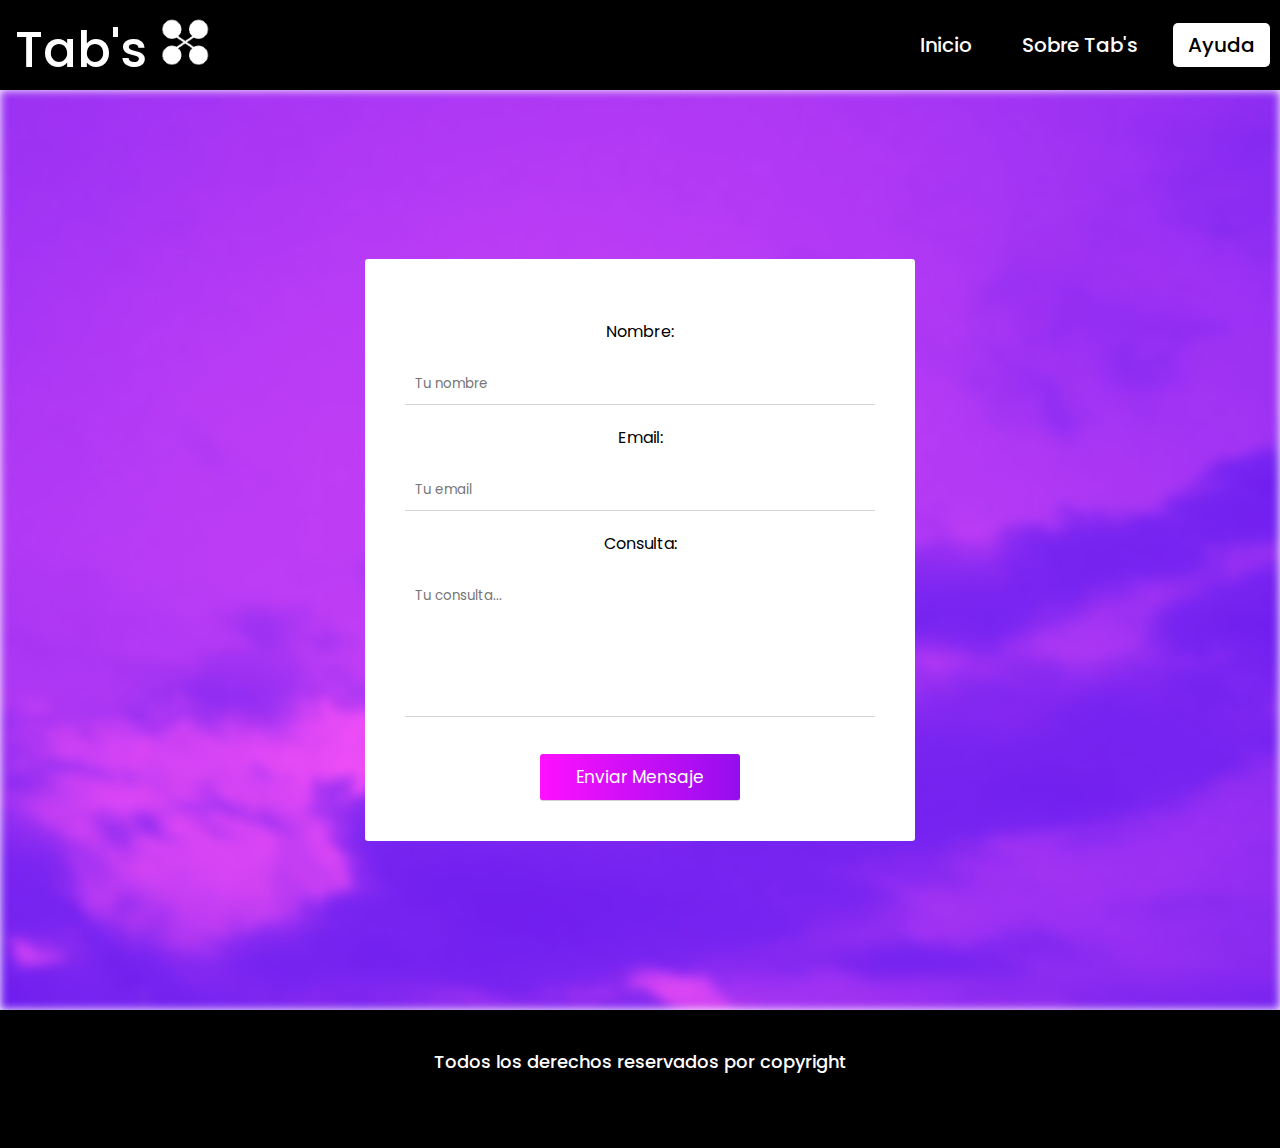
==== ayuda.html @ 38aba7a4 "Primer commit" ====
<!DOCTYPE html>
<html lang="en">
<head>
    <meta charset="UTF-8">
    <meta http-equiv="X-UA-Compatible" content="IE=edge">
    <meta name="viewport" content="width=device-width, initial-scale=1.0">
    <link rel="stylesheet" href="https://cdnjs.cloudflare.com/ajax/libs/font-awesome/6.1.1/css/all.min.css" integrity="sha512-KfkfwYDsLkIlwQp6LFnl8zNdLGxu9YAA1QvwINks4PhcElQSvqcyVLLD9aMhXd13uQjoXtEKNosOWaZqXgel0g==" crossorigin="anonymous" referrerpolicy="no-referrer" />
    <link rel="stylesheet" href="https://cdnjs.cloudflare.com/ajax/libs/font-awesome/6.1.1/css/all.min.css" integrity="sha512-KfkfwYDsLkIlwQp6LFnl8zNdLGxu9YAA1QvwINks4PhcElQSvqcyVLLD9aMhXd13uQjoXtEKNosOWaZqXgel0g==" crossorigin="anonymous" referrerpolicy="no-referrer" />
    <link rel="stylesheet" href="style.css">
    <link rel="icon" href="assets/img/logoTabs2.png">
    <title>Ayuda</title>
</head>
<body>
    <div class="ayuda">   
        <header>
            <nav>
                <div class="logo">Tab's <img src="assets/img/logoTabs2.png" alt="Tab's"></div>
                <input type="checkbox" id="click">
                <label for="click" class="menu-btn">
                    <i class="fas fa-bars"></i>
                </label>
                <ul>
                    <li><a href="index.html">Inicio</a></li>
                    <li><a href="sobre.html">Sobre Tab's</a></li>
                    <li><a href="ayuda.html" class="active">Ayuda</a></li>
                </ul>
            </nav>
        </header>

        <main>
            <div class="contacto">
                <video autoplay muted loop>
                    <source src="assets/video/background1.mp4" type="video/mp4">
                </video>
                <div class="content">
                    <form action="#">
                        <h1></h1>
                        <label for="nombre">Nombre:</label>
                        <input type="text" id="nombre" placeholder="Tu nombre">
    
                        <label for="email">Email:</label>
                        <input type="text" id="email" placeholder="Tu email">
                        
                        <label for="mensaje">Consulta:</label>
                        <textarea id="mensaje" placeholder="Tu consulta..." rows="6"></textarea>
    
                        <div class="btn">
                            <input type="submit" value="Enviar Mensaje">
                        </div>
                    </form>
                </div>
            </div>
        </main>

        <footer>
            <h3>Todos los derechos reservados por copyright</h3>
            <div class="redes">
                <a href="https://www.instagram.com/blocktab/" target="_blank"><i class="fa-brands fa-instagram"></i></a>
                <a href="mailto:thiagoblock445@gmail.com"><i class="fa-solid fa-envelope"></i></a>
            </div>
        </footer>
    </div>
</body>
</html>
---- style.css ----
@import url('https://fonts.googleapis.com/css2?family=Poppins:wght@200;300;400;500;600;700&display=swap');
*{
    margin: 0;
    padding: 0;
    box-sizing: border-box;
    font-family: 'Poppins', sans-serif;
}
html{
    scroll-behavior: smooth;
}
.main{
    display: grid;
    grid-template-areas: "head" "main" "section" "footer";
}
header{
    grid-area: head;
}
nav{
    height: 90px;
    display: flex;
    width: 100%;
    align-items: center;
    justify-content: space-between;
    flex-wrap: wrap;
    background-color: #000;
}
nav .logo{
    color: #fff;
    font-size: 50px;
    font-weight: 500;
    flex-wrap: wrap;
    padding-left: 15px;
    padding-top: 10px;
}
nav .logo img{
    width: 50px;
}
nav ul{
    display: flex;
    flex-wrap: none;
    list-style: none;
}
nav ul li{
    margin: 0 10px;
}
nav ul li a{
    color: #fff;
    text-decoration: none;
    font-size: 20px;
    font-weight: 500;
    padding: 8px 15px;
    border-radius: 5px;
    transition: all 0.3s ease;
}
nav ul li a.active, nav ul li a:hover{
    color: #000;
    background: #fff;
}
nav .menu-btn i{
    color: #fff;
    font-size: 20px;
    cursor: pointer;
    display: none;
}
input[type="checkbox"]{
    display: none;
}
main{
    grid-area: main;
}
/* Styles de "inicio.html" */
.inicio{
    display: flex;
    flex-direction: row;
    height: 920px;
    width: 100%;
    justify-content: center;
    align-items: center;
    position: relative;
    overflow: hidden;
    text-align: center;
}
.inicio video{
    object-fit: cover;
    position: absolute;
    top: 0;
    left: 0;
    height: 100%;
    width: 100%;
}
.inicio .content{
    position: relative;
    text-transform: uppercase;
    text-align: left;
    color: #fff;
}
.inicio h2{
    position: relative;
    text-decoration: none;
    border: 2px solid #fff;
    border-radius: 15px;
}
.inicio h2 a{
    color: #fff;
    text-align: center;
    text-decoration: none;
    padding: 15px 25px;
}
.inicio h2:hover{
    box-shadow: 2px solid #ffffff84;
    border-radius: 15px;
    background-color: #ffffff6d;
}

.mainMoviesSection{
    display: grid;
    grid-template-areas:"tabs logo description" "movies movies movies";
    margin-top: 5%;
}
.mainMoviesSection h2{
    grid-area: tabs;
    text-transform: uppercase;
    font-size: 80px;
    margin-left: 95%;
    margin-top: 3%;
}
.mainMoviesSection img{
    grid-area: logo;
    max-width: 120px;
    margin-left: 50%;
}
.mainMoviesSection .content{
    grid-area: description;
    text-transform: uppercase;
    width: 600px;
    margin-bottom: 5%;
}
.mainMovies{
    grid-area: movies;
    display: flex;
    flex-direction: row;
    justify-content: center;
    margin-bottom: 5%;
}
.mainMovieBox{
    margin-left: 2%;
    height: 220px;
    width: 400px;
    color: #fff;
    background-size: cover;
    background-position: center;
}
.mainMovieBox h4{
    padding-left: 5%;
    padding-top: 35%;
    text-transform: uppercase;
    font-weight: 1000;
    font-size: 24px;
}
.mainMovieBox h5{
    padding-left: 5%;
    font-weight: 300;
    font-size: 15px;
}
.mainMovie1{
    background-image: url(assets/img/theMatrix.jpg);
}
.mainMovie2 {
    background-image: url(assets/img/theGodfather.jpg);
    
}
.mainMovie3{
    background-image: url(assets/img/fightClub.jpg);
}
/* Styles de "sobre.html"*/
.TabsIntro{
    display: flex;
    flex-direction: column;
}
.queEsTabs{
    background-image: url(assets/img/taxidriver.jpg);
    background-repeat: no-repeat;
    background-size: cover;
    background-position: center;
    width: 100%;
    display: flex;
    flex-direction: column;
    justify-content: center;
    align-items: center;
    height: 920px;
    color: #fff;
}
.queEsTabs h1{
    text-transform: uppercase;
}
.dailyMovies{
    display: flex;
    flex-direction: column;
    justify-content: center;
    align-items: center;
    margin-top: 2%;
    margin-bottom: 2%;
}
.seccionEspecial{
    text-transform: uppercase;
    text-align: center;
    font-size: 60px;
    color: #0000008c;
    font-weight: 620;
}
.dailyMovie{
    background-image: url(assets/img/theBatman.jpg);
    background-position: center;
    background-repeat: no-repeat;
    background-size: cover;
    color: #fff;
    width: 1200px;
    height: 540px;
    text-align: left;
    padding-left: 2.5%;
}
.dailyMovie h3{
    margin-top: 24%;
    font-size: 50px;
    font-weight: 500;
}
.dailyMovie h4{
    font-size: 26px;
    padding-top: 2%;
    font-weight: 400;
}
.dailyMovie h5{
    width: 700px;
    font-size: 18px;
    font-weight: 350;
    padding-top: 1%;
}
.specialMovies{
    display: flex;
    flex-direction: column;
    justify-content: center;
    align-items: center;
    margin-top: 2%;
    margin-bottom: 2%;
}
.descripcionEspecial{
    color: rgb(119, 119, 119);
    font-weight: 500;
    width: 600px;
    text-align: center;
}
.directorEspecial{
    background-image: url(assets/img/QuentinTarantino.jpg);
    background-position: center;
    background-repeat: no-repeat;
    background-size: cover;
    color: #fff;
    width: 1500px;
    height: 480px;
    justify-content: center;
    align-items: center;
    text-align: center;
    display: flex;
    margin-top: 1%;
}
.directorEspecial h4{
    color: rgba(255, 255, 255, 0.8);
    text-transform: uppercase;
    font-weight: 600;
    font-size: 80px;
}
.estrenos{
    display: flex;
    flex-direction: column;
    justify-content: center;
    align-items: center;
    margin-top: 2%;
    margin-bottom: 2%;
}
.posters{
    display: flex;
    flex-direction: row;
    margin-top: 2%;
}
.release{
    background-position: center;
    background-repeat: no-repeat;
    background-size: cover;
    width: 380px;
    height: 600px;
}
.release1{
    background-image: url(assets/img/poster/pulpFictionPoster.jpg);
}
.release2{
    background-image: url(assets/img/poster/memoryPoster.png);
}
.release3{
    background-image: url(assets/img/poster/moonKnightPoster.jpg);
}
.release4{
    background-image: url(assets/img/poster/theBlackPhonePoster.jpg);
}
section{
    grid-area: section;
}
footer{
    grid-area: footer;
    background-color: #000;
    display: flex;
    flex-direction: column;
    justify-content: center;
    align-items: center;
}
/* Styles de "ayuda.html" */
.contacto{
    display: flex;
    flex-direction: column;
    height: 920px;
    width: 100%;
    justify-content: center;
    align-items: center;
    position: relative;
    overflow: hidden;
    text-align: center;
}
.contacto video{
    filter: blur(5px);
    object-fit: cover;
    position: absolute;
    top: 0;
    height: 100%;
    width: 100%;
}
.contacto .content{
    display: flex;
    width: 100%;
    height: 100%;
    position: relative;
    justify-content: center;
    align-items: center;
}
.content form{
    max-width: 550px;
    width: 90%;
    background-color: #fff;
    padding: 40px;
    border-radius: 3px;
}
.content form h1{
    margin: 0;
    text-align: center;
}
.content form label{
    display: block;
    margin: 20px 0;
}
.content form input, textarea{
    width: 100%;
    padding: 10px;
    outline: none;
    resize: none;
    border: none;
    border-bottom: 1px solid #D3D3D3;
}
.content form input[type="text"]:focus, textarea:focus{
    border-bottom: 1px solid #ff10ff;
}
.content form textarea::-webkit-scrollbar{
    width: 4px;
}
.content form textarea::-webkit-scrollbar-thumb{
    background: linear-gradient(to top, #ff10ff, #940dee);
}
.content form .center{
    text-align: center;
}
.content form input[type="submit"]{
    margin-top: 30px;
    width: 90%;
    max-width: 200px;
    background: linear-gradient(to right, #ff10ff, #940dee);
    color: #fff;
    font-size: 17px;
    cursor: pointer;
    border-radius: 3px;
}
footer h3{
    color: #fff;
    font-size: 20px;
    font-weight: 500;
}
footer .redes{
    margin-top: 1%;
    width: 100px;
    max-width: 100px;
}
footer .redes a{
    color: #fff;
    font-size: 40px;
    padding-right: 4%;
    padding-left: 4%;
}
@media only screen and (min-width: 320px){
    .queEsTabs h1{
        font-size: 40px;
        padding-bottom: 30%;
    }
    .queEsTabs h3{
        width: 300px;
        font-size: 20px;
        padding-bottom: 55%;
    }
    .inicio{
        height: 540px;
        flex-direction: column;
    }
    .inicio .content{
        width: 280px;
        text-align: center;
        font-size: 20px;
        padding-bottom: 10%;
    }
    .inicio h2{
        margin-bottom: 10%;
    }
    .mainMoviesSection{
        grid-template-areas:"tabs" "description" "movies";
    }
    .mainMoviesSection h2{
        margin-left: 100px;
        font-size: 40px;
    }
    .mainMoviesSection img{
        display: none;
    }
    .mainMoviesSection .content{
        text-align: center;
        width: 240px;
        font-size: 12px;
        margin-left: 10%;
    }
    .mainMovieBox{
        justify-content: center;
        height: 170px;
        width: 280px;
    }
    .mainMovie2, .mainMovie3{
        display: none;
    }
    .seccionEspecial{
        font-size: 32px;
    }
    .dailyMovie{
        width: 100%;
        height: 360px;
    }
    .dailyMovie h3{
        font-size: 30px;
        margin-top: 40%;
    }
    .dailyMovie h4{
        font-size: 20px;
    }
    .dailyMovie h5{
        width: 260px;
        font-size: 14px;
    }
    .descripcionEspecial{
        font-size: 18px;
        width: 260px;
    }
    .directorEspecial{
        width: 100%;
    }
    .directorEspecial h4{
        font-size: 30px;
    }
    .posters{
        display: flex;
        flex-wrap: wrap;
    }
    .release{
        width: 150px;
        height: 300px;
    }
    footer h3{
        text-align: center;
        width: 90%;
        margin-top: 3%;
        font-size: 16px;
    }
}
@media only screen and (min-width: 360px){
    .inicio{
        height: 560px;
    }
    .queEsTabs h1{
        margin-top: 40%;
    }
    .mainMoviesSection h2{
        padding-left: 5%;
    }
    .mainMoviesSection .content{
        padding-left: 10%;
    }
    .mainMovies{
        padding-right: 2.5%;
    }
    .dailyMovie{
        height: 400px;
    }
    .release{
        width: 170px;
    }
}
@media only screen and (min-width: 480px){
    .queEsTabs h1{
        font-size: 50px;
        padding-top: 20%;
    }
    .queEsTabs h3{
        font-size: 30px;
        width: 400px;
    }
    .inicio{
        height: 770px;
    }
    .inicio .content{
        margin-top: 0%;
        padding-bottom: 20%;
    }
    .mainMoviesSection h2{
        font-weight: 600;
        font-size: 50px;
        margin-left: 20%;
    }
    .mainMoviesSection h2 img{
        display: block;
        margin-top: -100px;
        width: 100px;
        margin-left: 45%;
    }
    .mainMoviesSection .content{
        margin-top: 5%;
        margin-left: -20px;
        justify-content: left;
        width: 460px;
        font-size: 14px;
    }
    .mainMovieBox{
        height: 200px;
        width: 380px;
    }
    .seccionEspecial{
        font-size: 36px;
    }
    .dailyMovie{
        height: 300px;
    }
    .dailyMovie h3{
        margin-top: 25%;
    }
    .dailyMovie h5{
        width: 100%;
    }
    .descripcionEspecial{
        width: 90%;
    }
    .directorEspecial h4{
        font-size: 40px;
    }
    .release{
        width: 230px;
    }
}
@media only screen and (max-width: 767px){
    nav .menu-btn i{
        display: block;
        margin-right: 20px;
    }
    nav ul{
        z-index: 1;
        position: absolute;
        top: 80px;
        left: -100%;
        background: #000;
        height: 93%;
        width: 100%;
        align-items: center;
        justify-content: center;
        text-align: center;
        display: block;
        transition: all 0.3s ease;
    }
    #click:checked ~ ul{
        left: 0;
    }
    nav ul li{
        width: 100%;
        margin: 40px 0;
    }
    nav ul li a{
        width: 100%;
        margin-left: -100%;
        display: block;
        font-size: 20px;
        transition: 0.6s cubic-bezier(0.68, -0.55, 0.265, 1.55);
    }
    #click:checked ~ ul li a{
        margin-left: 0px;
    }
    nav ul li a.active, nav ul li a:hover{
        background: none;
        color: #00ffff;
    }
}
@media only screen and (min-width: 960px){
    .queEsTabs h1{
        margin-bottom: -25%;
    }
    .queEsTabs h3{
        width: 650px;
        margin-bottom: 15%;
    }
    .inicio{
        height: 500px;
        flex-direction: row;
    }
    .inicio .content{
        padding-top: 10%;
        text-align: left;
        margin-right: 25%;
    }
    .mainMoviesSection{
        grid-template-areas: "tabs description" "movies movies";
    }
    .mainMoviesSection h2{
        margin-top: 10%;
        margin-left: 40%;
        padding-left: 0%;
    }
    .mainMoviesSection .content{
        width: 100px;
        text-align: left;
    }
    .mainMoviesSection .content h3{
        width: 400px;
    }
    .mainMovies{
        margin-top: 2.5%;
    }
    .mainMovie2{
        display: block;
    }
    .seccionEspecial{
        font-size: 45px;
    }
    .dailyMovie{
        width: 90%;
        height: 400px;
    }
    .dailyMovie h3{
        margin-top: 22%;
        font-size: 36px;
    }
    .dailyMovie h5{
        font-size: 17px;
    }
    .directorEspecial{
        width: 95%;
        height: 400px;
    }
    .directorEspecial h4{
        font-size: 45px;
    }
}
@media only screen and (min-width: 1024px){
    .inicio{
        height: 550px;
    }
    .inicio .content{
        padding-top: 15%;
    }
    .queEsTabs h1{
        margin-top: 50%;
    }
    .mainMoviesSection .content{
        margin-left: -80px;
    }
    footer h3{
        font-size: 18px;
    }
    .dailyMovie h5{
        width: 90%;
    }
    .release{
        height: 400px;
    }
}
@media only screen and (min-width: 1366px){
    .inicio{
        height: 680px;
    }
    .inicio .content{
        padding-top: 20%;
        margin-right: 36%;
        width: 420px;
        font-size: 28px;
    }
    .inicio h2{
        margin-top: 10%;
    }
    .queEsTabs h1{
        margin-top: 45%;
    }
    .queEsTabs h3{
        width: 800px;
    }
    .mainMoviesSection h2{
        font-size: 60px;
        padding-right: 5%;
    }
    .mainMoviesSection .content{
        width: 180px;
    }
    .mainMovie3{
        display: block;
    }
    footer h3{
        font-size: 20px;
    }
    .seccionEspecial{
        font-size: 60px;
    }
    .dailyMovie{
        height: 580px;
    }
    .dailyMovie h3{
        margin-top: 26%;
        font-size: 50px;
    }
    .dailyMovie h5{
        width: 60%;
    }
    .directorEspecial h4{
        font-size: 55px;
    }
    .release{
        width: 320px;
        height: 500px;
    }
}
@media only screen and (min-width: 1920px){
    .queEsTabs h1{
        font-size: 80px;
        margin-top: 47.5%;
    }
    .inicio{
        height: 920px;
    }
    .inicio .content{
        padding-top: 20%;
        width: 600px;
        font-size: 40px;
    }
    .inicio h2{
        margin-top: 15%;
    }
    .mainMoviesSection h2{
        margin-left: 60%;
        padding-right: 0%;
    }
    .mainMoviesSection .content{
        width: 260px;
        font-size: 15px;
    }
    .mainMovieBox{
        width: 480px;
        height: 260px;
    }
    .dailyMovie{
        width: 65%;
    }
    .directorEspecial{
        width: 85%;
        height: 500px;
    }
    footer{
        margin-top: 0%;
        height: 165px;
    }
    footer h3{
        margin-top: 2%;
    }
}
@media only screen and (min-width: 768px) and (max-width: 1024px){
    nav{
        padding: 0 40px 0 50px;
    }
}
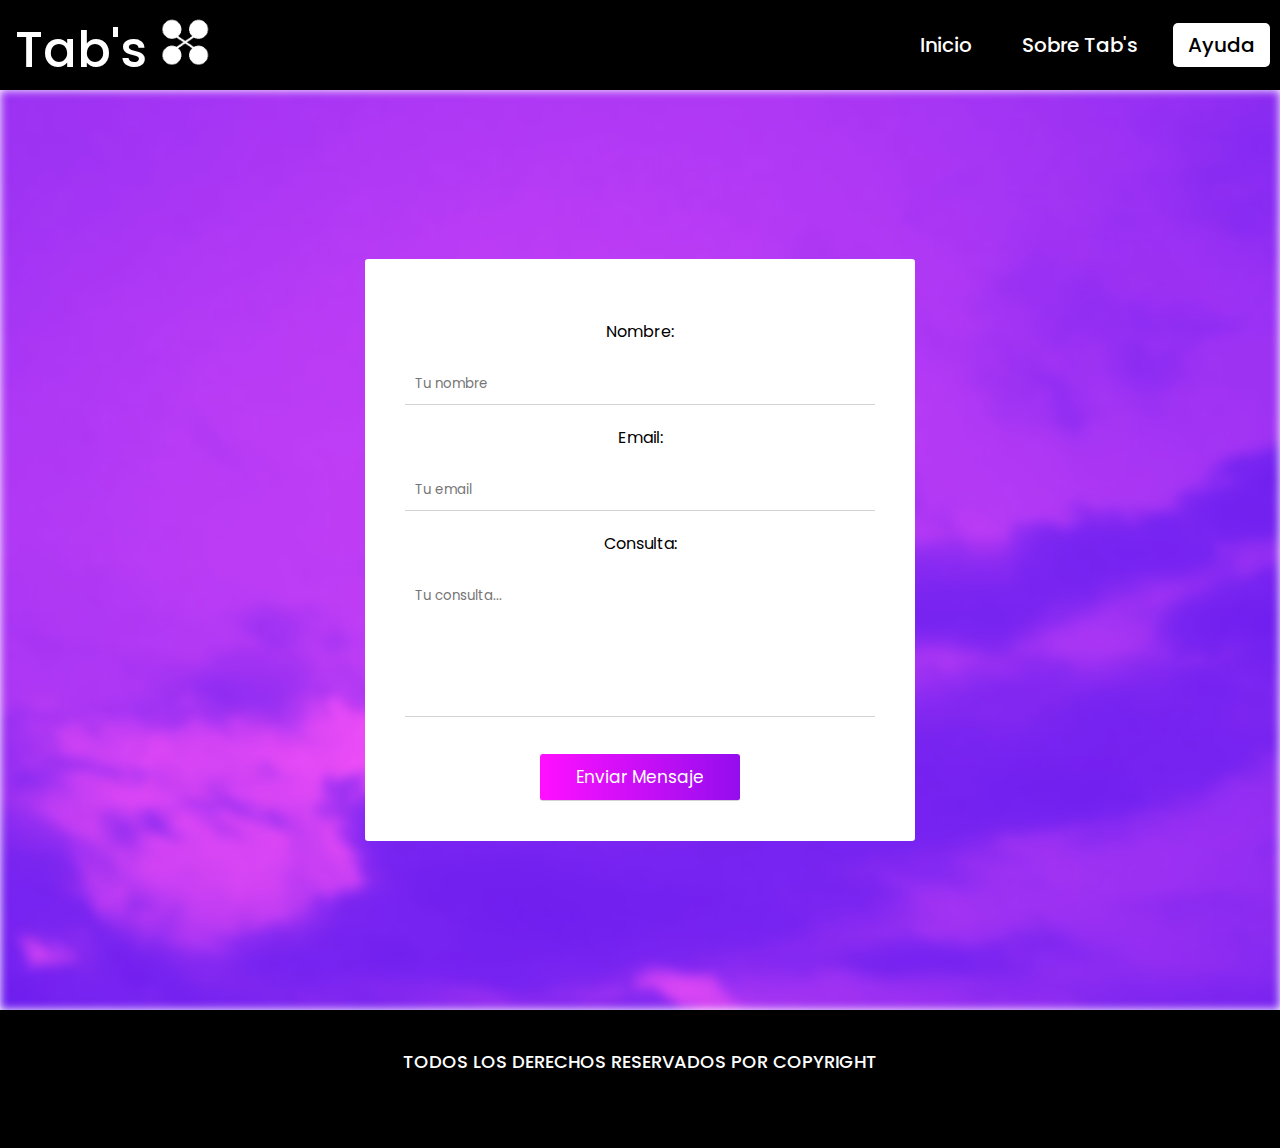
==== commit 3111c22f: "página de película agregada, trailer agregado" ====
--- a/ayuda.html
+++ b/ayuda.html
@@ -8,7 +8,7 @@
     <link rel="stylesheet" href="https://cdnjs.cloudflare.com/ajax/libs/font-awesome/6.1.1/css/all.min.css" integrity="sha512-KfkfwYDsLkIlwQp6LFnl8zNdLGxu9YAA1QvwINks4PhcElQSvqcyVLLD9aMhXd13uQjoXtEKNosOWaZqXgel0g==" crossorigin="anonymous" referrerpolicy="no-referrer" />
     <link rel="stylesheet" href="style.css">
     <link rel="icon" href="assets/img/logoTabs2.png">
-    <title>Ayuda</title>
+    <title>Ayuda | Tab's</title>
 </head>
 <body>
     <div class="ayuda">   
--- a/style.css
+++ b/style.css
@@ -218,6 +218,8 @@
     height: 540px;
     text-align: left;
     padding-left: 2.5%;
+    display: flex;
+    flex-direction: column;
 }
 .dailyMovie h3{
     margin-top: 24%;
@@ -235,6 +237,23 @@
     font-weight: 350;
     padding-top: 1%;
 }
+.dailyMovie a{
+    display: flex;
+    position: absolute;
+    text-decoration: none;
+    color: #ffffff85;
+    justify-content: center;
+    align-items: center;
+    margin-top: 13.5%;
+    margin-left: 28.5%;
+}
+.dailyMovie a i{
+    font-size: 60px;
+    font-weight: 500;
+}
+.dailyMovie a i:hover{
+    color: #fff;
+}
 .specialMovies{
     display: flex;
     flex-direction: column;
@@ -244,7 +263,7 @@
     margin-bottom: 2%;
 }
 .descripcionEspecial{
-    color: rgb(119, 119, 119);
+    color: #777777;
     font-weight: 500;
     width: 600px;
     text-align: center;
@@ -304,14 +323,7 @@
 section{
     grid-area: section;
 }
-footer{
-    grid-area: footer;
-    background-color: #000;
-    display: flex;
-    flex-direction: column;
-    justify-content: center;
-    align-items: center;
-}
+
 /* Styles de "ayuda.html" */
 .contacto{
     display: flex;
@@ -384,6 +396,269 @@
     font-size: 17px;
     cursor: pointer;
     border-radius: 3px;
+}
+
+/* Styles de theBatman.html */
+.pelicula{
+    display: flex;
+    flex-direction: column;
+    background-image: url(assets/img/theBatman.jpg);
+    background-repeat: no-repeat;
+    background-size: cover;
+    background-position: center;
+    width: 100%;
+    height: 920px;
+    color: #fff;
+}
+.rating{
+    display: flex;
+    flex-direction: row;
+    align-items: center;
+    justify-content: right;
+    margin-right: 11.5%;
+    padding-top: 3%;
+}
+.rating h2{
+    font-weight: 600;
+    font-size: 22px;
+}
+.rating h2 i{
+    font-size: 15px;
+}
+.pelicula .content{
+    display: flex;
+    flex-direction: row;
+    padding-top: 28.5%;
+    align-items: center;
+    justify-content: center;
+}
+.pelicula h4{
+    font-weight: 500;
+    color:rgb(178, 178, 178);
+}
+.infoGeneral{
+    display: flex;
+    flex-direction: column;
+    padding-right: 10%;
+}
+.infoGeneral h1{
+    text-transform: uppercase;
+    font-weight: 550;
+}
+.infoGeneral h3{
+    font-weight: 350;
+    font-size: 15px;
+    padding-top: 0.5%;
+}
+.infoAdicional{
+    margin-top: 5%;
+}
+.infoGeneral h4{
+    font-size: 15px;
+    padding-top: 1.25%;
+}
+.sinopsis{
+    padding-right: 15%;
+}
+.sinopsis h2{
+    font-weight: 550;
+    text-transform: uppercase;
+}
+.sinopsis p{
+    font-size: 14px;
+    line-height: 24px;
+    font-weight: 350;
+    max-width: 600px;
+}
+.trailer{
+    display: flex;
+    flex-direction: column;
+}
+.trailer a{
+    display: flex;
+    flex-direction: row;
+    gap: 15px;
+    border: 1px solid #fff;
+    max-height: 40px;
+    border-radius: 20px;
+    align-items: center;
+    margin-bottom: 4%;
+    text-decoration: none;
+    cursor: pointer;
+    outline: none;
+}
+.trailer a:hover{
+    box-shadow: 2px solid #ffffff84;
+    border-radius: 15px;
+    background-color: #ffffff6d;
+}
+.botonTrailer{
+    text-transform: uppercase;
+    font-weight: 400;
+    padding-left: 15px;
+    color: #fff;
+}
+.trailer a i{
+    padding-right: 15px;
+    color: #fff;
+}
+.showTrailer{
+    position: fixed;
+    height: 1920px;
+    width: 100%;
+    z-index: 1000;
+    top: 0;
+    left: 0;
+    background-color: rgba(0,0,0,0.7);
+    opacity: 0;
+    visibility: hidden;
+    transition: all 0.5s;
+}
+.showTrailer .content{
+    display: flex;
+    flex-direction: column;
+    align-items: center;
+    justify-content: center;
+    position: absolute;
+    top: 15%;
+    left: 50%;
+    transform: translate(-50%, -50%) scale(0.25);
+    width: 90%;
+    height: 1320px;
+    overflow: hidden;
+    opacity: 0;
+    transition: all 0.5s 0.2s;
+}
+.showTrailer .content .cerrar, .showTrailer .content .cerrar:link, .showTrailer .content .cerrar:visited{
+    color: #fff;
+    text-decoration: none;
+    position: absolute;
+    top: 400px;
+    right: 10px;
+    font-size: 30px;
+    display: inline-block;
+    line-height: 1;
+    transition:  all 0.2s;
+}
+.showTrailer .content .cerrar:hover{
+    color: #b70000;
+}
+.showTrailer:target{
+    opacity: 1;
+    visibility: visible;
+}
+.showTrailer:target .content{
+    opacity: 1;
+    transform: translate(-50%, -50%) scale(1);
+}
+.showTrailer .content video{
+    height: 720px;
+}
+.showTrailer .content .info{
+    display: flex;
+    flex-direction: row;
+}
+.showTrailer .content .info .content{
+    padding-top: 36%;
+    text-transform: uppercase;
+}
+.flecha{
+    margin-top: 2%;
+    display: flex;
+    justify-content: center;
+    align-items: center;
+}
+.flecha a i{
+    font-size: 35px;
+    color: #ffffffae;
+}
+.infoPelicula{
+    display: flex;
+    flex-direction: column;
+    margin-top: 4%;
+    margin-bottom: 4%;
+}
+.infoPelicula h2{
+    text-transform: uppercase;
+    font-weight: 550;
+    font-size: 20px;
+    color: #565656;
+    margin-left: 10.1%;
+    margin-bottom: 0.75%;
+}
+.elenco{
+    display: flex;
+    flex-direction: row;
+    justify-content: center;
+    align-items: center;
+}
+.actor-Personaje{
+    display: flex;
+    flex-direction: row;
+    margin-left: 10.1%;
+}
+.nombre{
+    min-width: 180px;
+    margin-right: 0.5%;
+    display: flex;
+    flex-direction: column;
+    justify-content: center;
+    align-items: center;
+}
+.nombre h5{
+    text-transform: uppercase;
+    font-weight: 550;
+    font-size: 15px;
+    color: rgb(100, 100, 100);
+}
+.nombre h6{
+    text-transform: uppercase;
+    font-weight: 400;
+    font-size: 12px;
+    color: rgb(119, 119, 119);
+}
+.actor{
+    min-width: 180px;
+    min-height: 210px;
+    margin-right: 0.5%;
+    background-repeat: no-repeat;
+    background-size: cover;
+    background-position: center;
+    color: #fff;
+    filter:grayscale(100%);
+}
+.actor1{
+    background-image: url(assets/img/elenco/RobertPattinson.jpg);
+}
+.actor2{
+    background-image: url(assets/img/elenco/zoeKravitz.jpg);
+}
+.actor3{
+    background-image: url(assets/img/elenco/jeffreyWright.jpg);
+}
+.actor4{
+    background-image: url(assets/img/elenco/colinFarrell.jpg);
+}
+.actor5{
+    background-image: url(assets/img/elenco/paulDano.jpg);
+}
+.actor6{
+    background-image: url(assets/img/elenco/johnTurturro.jpg);
+}
+.actor7{
+    background-image: url(assets/img/elenco/andySerkis.jpg);
+}
+.actor8{
+    background-image: url(assets/img/elenco/peterSarsgaard.jpg);
+}
+footer{
+    grid-area: footer;
+    background-color: #000;
+    display: flex;
+    flex-direction: column;
+    justify-content: center;
+    align-items: center;
+    text-transform: uppercase;
 }
 footer h3{
     color: #fff;
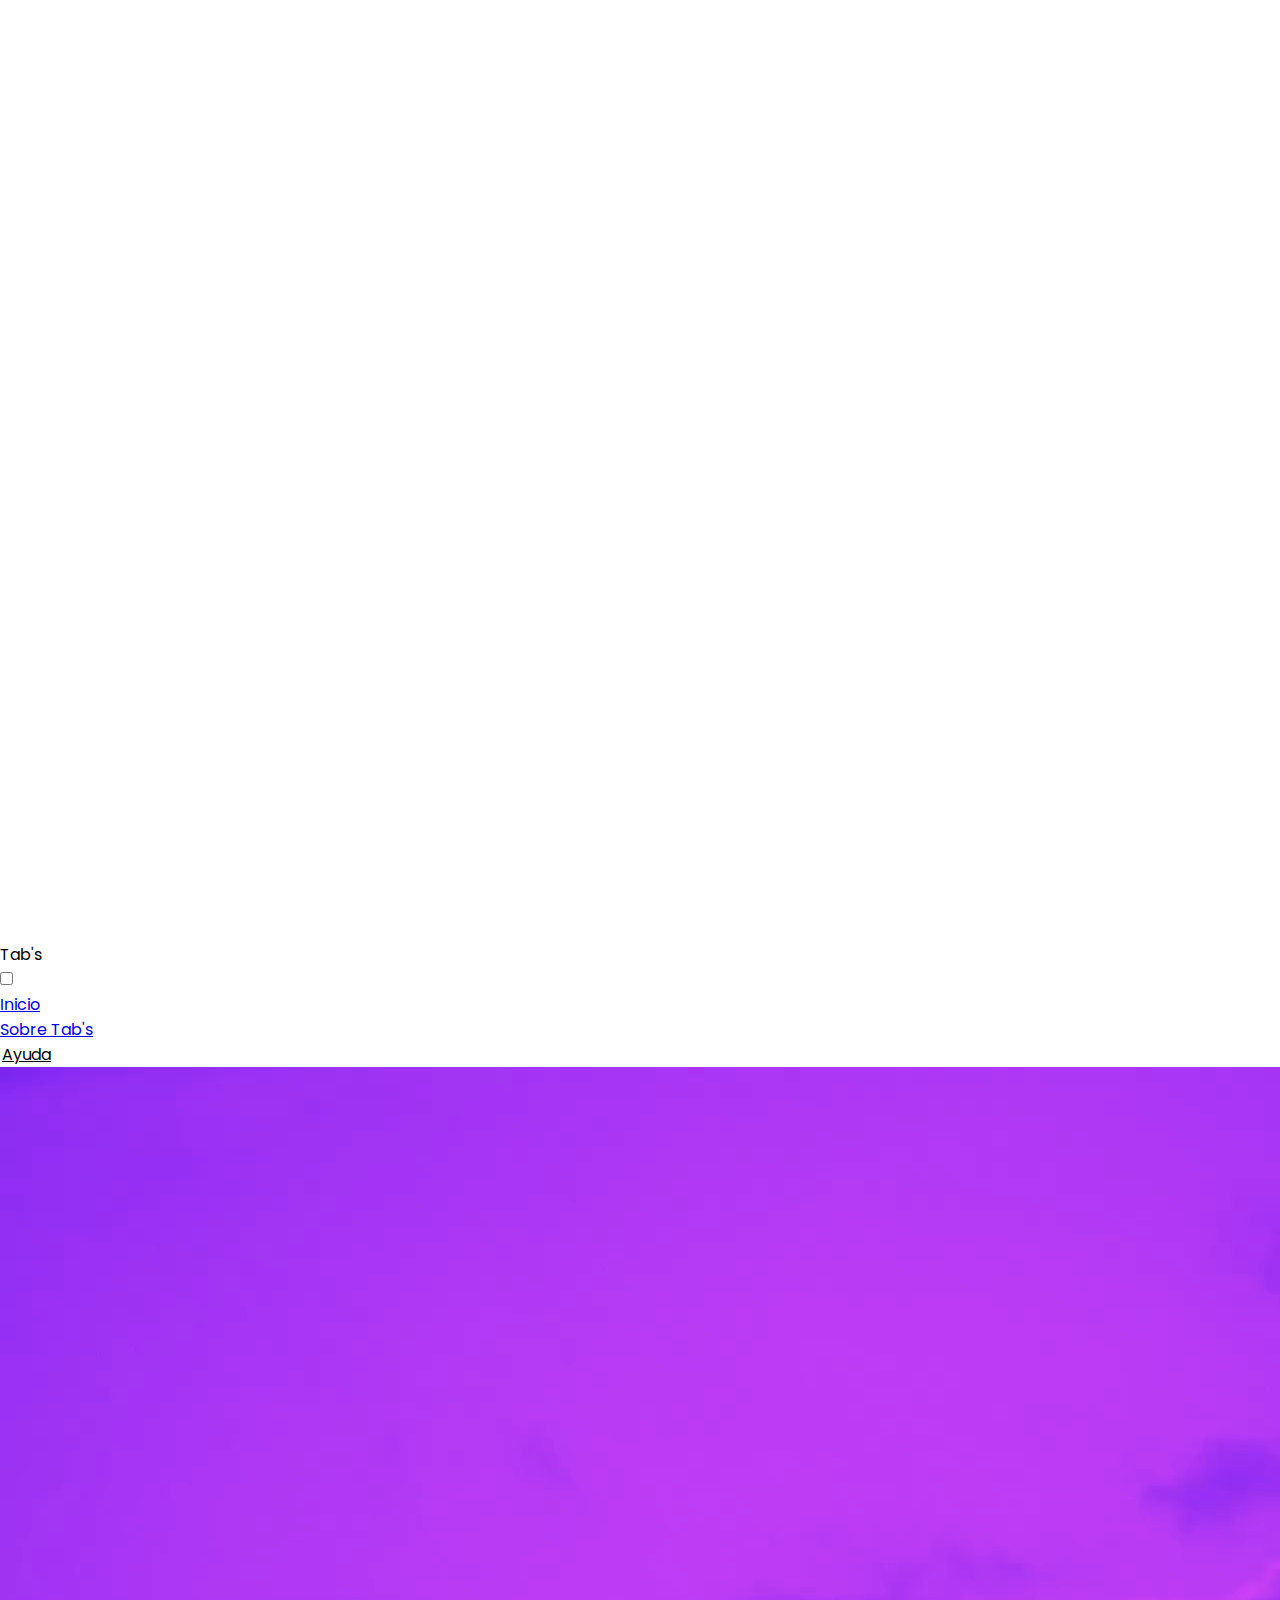
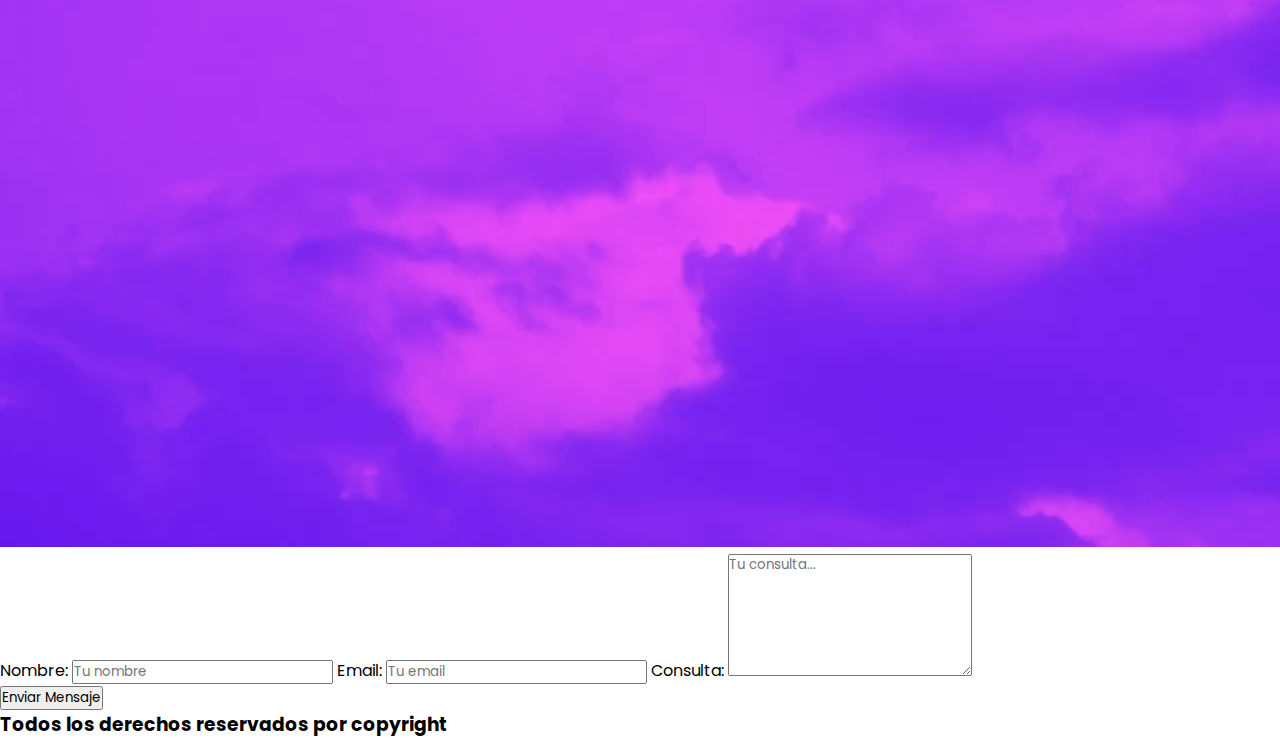
==== commit 4245d31a: "cambioDeLenguajeEnHTML" ====
--- a/ayuda.html
+++ b/ayuda.html
@@ -1,5 +1,5 @@
 <!DOCTYPE html>
-<html lang="en">
+<html lang="es">
 <head>
     <meta charset="UTF-8">
     <meta http-equiv="X-UA-Compatible" content="IE=edge">
--- a/style.css
+++ b/style.css
@@ -8,77 +8,55 @@
 html{
     scroll-behavior: smooth;
 }
-.main{
-    display: grid;
-    grid-template-areas: "head" "main" "section" "footer";
-}
-header{
-    grid-area: head;
-}
-nav{
-    height: 90px;
-    display: flex;
-    width: 100%;
-    align-items: center;
-    justify-content: space-between;
-    flex-wrap: wrap;
+.bg-nav{
     background-color: #000;
 }
-nav .logo{
+nav h1 img{
+    width: 70px;
+}
+.tituloPagina{
     color: #fff;
     font-size: 50px;
-    font-weight: 500;
-    flex-wrap: wrap;
-    padding-left: 15px;
-    padding-top: 10px;
 }
-nav .logo img{
-    width: 50px;
+.btn-nav{
+    background-color: #fff;
 }
-nav ul{
+.navbar-collapse{
     display: flex;
-    flex-wrap: none;
-    list-style: none;
+    align-items: center;
+    justify-content: right;
 }
-nav ul li{
-    margin: 0 10px;
+.nav-item{
+    margin-top: 10px;
+    margin-left: 25px;
+    text-align: center;
 }
-nav ul li a{
-    color: #fff;
-    text-decoration: none;
-    font-size: 20px;
-    font-weight: 500;
-    padding: 8px 15px;
-    border-radius: 5px;
-    transition: all 0.3s ease;
-}
-nav ul li a.active, nav ul li a:hover{
-    color: #000;
-    background: #fff;
-}
-nav .menu-btn i{
+.linkPagina{
     color: #fff;
     font-size: 20px;
-    cursor: pointer;
-    display: none;
+    text-decoration: none;
+    font-weight: 500;
 }
-input[type="checkbox"]{
-    display: none;
+.linkPagina:hover, .active{
+    color: #000;
+    border: 2px solid #fff;
+    border-radius: 10%;
+    background-color: #fff;
+    transition: all 0.25s;
 }
-main{
-    grid-area: main;
+.jumbotron{
+    border-radius: none;
+    margin-bottom: 0;
+    height: 897px
 }
-/* Styles de "inicio.html" */
 .inicio{
     display: flex;
     flex-direction: row;
-    height: 920px;
-    width: 100%;
     justify-content: center;
     align-items: center;
     position: relative;
     overflow: hidden;
-    text-align: center;
+    gap: 50%;
 }
 .inicio video{
     object-fit: cover;
@@ -88,989 +66,29 @@
     height: 100%;
     width: 100%;
 }
-.inicio .content{
+.inicio .container{
     position: relative;
     text-transform: uppercase;
     text-align: left;
     color: #fff;
+    width: 30%;
 }
-.inicio h2{
+.inicio .container h1{
+    font-size: 70px;
+    font-weight: 800;
+}
+.inicio button{
     position: relative;
+    border: 3px solid #fff;
+    border-radius: 5%;
+}
+.inicio button a{
+    text-transform: uppercase;
+    font-weight: 700;
     text-decoration: none;
-    border: 2px solid #fff;
-    border-radius: 15px;
-}
-.inicio h2 a{
-    color: #fff;
-    text-align: center;
-    text-decoration: none;
-    padding: 15px 25px;
-}
-.inicio h2:hover{
-    box-shadow: 2px solid #ffffff84;
-    border-radius: 15px;
-    background-color: #ffffff6d;
-}
-
-.mainMoviesSection{
-    display: grid;
-    grid-template-areas:"tabs logo description" "movies movies movies";
-    margin-top: 5%;
-}
-.mainMoviesSection h2{
-    grid-area: tabs;
-    text-transform: uppercase;
-    font-size: 80px;
-    margin-left: 95%;
-    margin-top: 3%;
-}
-.mainMoviesSection img{
-    grid-area: logo;
-    max-width: 120px;
-    margin-left: 50%;
-}
-.mainMoviesSection .content{
-    grid-area: description;
-    text-transform: uppercase;
-    width: 600px;
-    margin-bottom: 5%;
-}
-.mainMovies{
-    grid-area: movies;
-    display: flex;
-    flex-direction: row;
-    justify-content: center;
-    margin-bottom: 5%;
-}
-.mainMovieBox{
-    margin-left: 2%;
-    height: 220px;
-    width: 400px;
-    color: #fff;
-    background-size: cover;
-    background-position: center;
-}
-.mainMovieBox h4{
-    padding-left: 5%;
-    padding-top: 35%;
-    text-transform: uppercase;
-    font-weight: 1000;
-    font-size: 24px;
-}
-.mainMovieBox h5{
-    padding-left: 5%;
-    font-weight: 300;
-    font-size: 15px;
-}
-.mainMovie1{
-    background-image: url(assets/img/theMatrix.jpg);
-}
-.mainMovie2 {
-    background-image: url(assets/img/theGodfather.jpg);
-    
-}
-.mainMovie3{
-    background-image: url(assets/img/fightClub.jpg);
-}
-/* Styles de "sobre.html"*/
-.TabsIntro{
-    display: flex;
-    flex-direction: column;
-}
-.queEsTabs{
-    background-image: url(assets/img/taxidriver.jpg);
-    background-repeat: no-repeat;
-    background-size: cover;
-    background-position: center;
-    width: 100%;
-    display: flex;
-    flex-direction: column;
-    justify-content: center;
-    align-items: center;
-    height: 920px;
     color: #fff;
 }
-.queEsTabs h1{
-    text-transform: uppercase;
-}
-.dailyMovies{
-    display: flex;
-    flex-direction: column;
-    justify-content: center;
-    align-items: center;
-    margin-top: 2%;
-    margin-bottom: 2%;
-}
-.seccionEspecial{
-    text-transform: uppercase;
-    text-align: center;
-    font-size: 60px;
-    color: #0000008c;
-    font-weight: 620;
-}
-.dailyMovie{
-    background-image: url(assets/img/theBatman.jpg);
-    background-position: center;
-    background-repeat: no-repeat;
-    background-size: cover;
-    color: #fff;
-    width: 1200px;
-    height: 540px;
-    text-align: left;
-    padding-left: 2.5%;
-    display: flex;
-    flex-direction: column;
-}
-.dailyMovie h3{
-    margin-top: 24%;
-    font-size: 50px;
-    font-weight: 500;
-}
-.dailyMovie h4{
-    font-size: 26px;
-    padding-top: 2%;
-    font-weight: 400;
-}
-.dailyMovie h5{
-    width: 700px;
-    font-size: 18px;
-    font-weight: 350;
-    padding-top: 1%;
-}
-.dailyMovie a{
-    display: flex;
-    position: absolute;
-    text-decoration: none;
-    color: #ffffff85;
-    justify-content: center;
-    align-items: center;
-    margin-top: 13.5%;
-    margin-left: 28.5%;
-}
-.dailyMovie a i{
-    font-size: 60px;
-    font-weight: 500;
-}
-.dailyMovie a i:hover{
-    color: #fff;
-}
-.specialMovies{
-    display: flex;
-    flex-direction: column;
-    justify-content: center;
-    align-items: center;
-    margin-top: 2%;
-    margin-bottom: 2%;
-}
-.descripcionEspecial{
-    color: #777777;
-    font-weight: 500;
-    width: 600px;
-    text-align: center;
-}
-.directorEspecial{
-    background-image: url(assets/img/QuentinTarantino.jpg);
-    background-position: center;
-    background-repeat: no-repeat;
-    background-size: cover;
-    color: #fff;
-    width: 1500px;
-    height: 480px;
-    justify-content: center;
-    align-items: center;
-    text-align: center;
-    display: flex;
-    margin-top: 1%;
-}
-.directorEspecial h4{
-    color: rgba(255, 255, 255, 0.8);
-    text-transform: uppercase;
-    font-weight: 600;
-    font-size: 80px;
-}
-.estrenos{
-    display: flex;
-    flex-direction: column;
-    justify-content: center;
-    align-items: center;
-    margin-top: 2%;
-    margin-bottom: 2%;
-}
-.posters{
-    display: flex;
-    flex-direction: row;
-    margin-top: 2%;
-}
-.release{
-    background-position: center;
-    background-repeat: no-repeat;
-    background-size: cover;
-    width: 380px;
-    height: 600px;
-}
-.release1{
-    background-image: url(assets/img/poster/pulpFictionPoster.jpg);
-}
-.release2{
-    background-image: url(assets/img/poster/memoryPoster.png);
-}
-.release3{
-    background-image: url(assets/img/poster/moonKnightPoster.jpg);
-}
-.release4{
-    background-image: url(assets/img/poster/theBlackPhonePoster.jpg);
-}
-section{
-    grid-area: section;
-}
-
-/* Styles de "ayuda.html" */
-.contacto{
-    display: flex;
-    flex-direction: column;
-    height: 920px;
-    width: 100%;
-    justify-content: center;
-    align-items: center;
-    position: relative;
-    overflow: hidden;
-    text-align: center;
-}
-.contacto video{
-    filter: blur(5px);
-    object-fit: cover;
-    position: absolute;
-    top: 0;
-    height: 100%;
-    width: 100%;
-}
-.contacto .content{
-    display: flex;
-    width: 100%;
-    height: 100%;
-    position: relative;
-    justify-content: center;
-    align-items: center;
-}
-.content form{
-    max-width: 550px;
-    width: 90%;
-    background-color: #fff;
-    padding: 40px;
-    border-radius: 3px;
-}
-.content form h1{
-    margin: 0;
-    text-align: center;
-}
-.content form label{
-    display: block;
-    margin: 20px 0;
-}
-.content form input, textarea{
-    width: 100%;
-    padding: 10px;
-    outline: none;
-    resize: none;
-    border: none;
-    border-bottom: 1px solid #D3D3D3;
-}
-.content form input[type="text"]:focus, textarea:focus{
-    border-bottom: 1px solid #ff10ff;
-}
-.content form textarea::-webkit-scrollbar{
-    width: 4px;
-}
-.content form textarea::-webkit-scrollbar-thumb{
-    background: linear-gradient(to top, #ff10ff, #940dee);
-}
-.content form .center{
-    text-align: center;
-}
-.content form input[type="submit"]{
-    margin-top: 30px;
-    width: 90%;
-    max-width: 200px;
-    background: linear-gradient(to right, #ff10ff, #940dee);
-    color: #fff;
-    font-size: 17px;
-    cursor: pointer;
-    border-radius: 3px;
-}
-
-/* Styles de theBatman.html */
-.pelicula{
-    display: flex;
-    flex-direction: column;
-    background-image: url(assets/img/theBatman.jpg);
-    background-repeat: no-repeat;
-    background-size: cover;
-    background-position: center;
-    width: 100%;
-    height: 920px;
-    color: #fff;
-}
-.rating{
-    display: flex;
-    flex-direction: row;
-    align-items: center;
-    justify-content: right;
-    margin-right: 11.5%;
-    padding-top: 3%;
-}
-.rating h2{
-    font-weight: 600;
-    font-size: 22px;
-}
-.rating h2 i{
-    font-size: 15px;
-}
-.pelicula .content{
-    display: flex;
-    flex-direction: row;
-    padding-top: 28.5%;
-    align-items: center;
-    justify-content: center;
-}
-.pelicula h4{
-    font-weight: 500;
-    color:rgb(178, 178, 178);
-}
-.infoGeneral{
-    display: flex;
-    flex-direction: column;
-    padding-right: 10%;
-}
-.infoGeneral h1{
-    text-transform: uppercase;
-    font-weight: 550;
-}
-.infoGeneral h3{
-    font-weight: 350;
-    font-size: 15px;
-    padding-top: 0.5%;
-}
-.infoAdicional{
-    margin-top: 5%;
-}
-.infoGeneral h4{
-    font-size: 15px;
-    padding-top: 1.25%;
-}
-.sinopsis{
-    padding-right: 15%;
-}
-.sinopsis h2{
-    font-weight: 550;
-    text-transform: uppercase;
-}
-.sinopsis p{
-    font-size: 14px;
-    line-height: 24px;
-    font-weight: 350;
-    max-width: 600px;
-}
-.trailer{
-    display: flex;
-    flex-direction: column;
-}
-.trailer a{
-    display: flex;
-    flex-direction: row;
-    gap: 15px;
-    border: 1px solid #fff;
-    max-height: 40px;
-    border-radius: 20px;
-    align-items: center;
-    margin-bottom: 4%;
-    text-decoration: none;
-    cursor: pointer;
-    outline: none;
-}
-.trailer a:hover{
-    box-shadow: 2px solid #ffffff84;
-    border-radius: 15px;
-    background-color: #ffffff6d;
-}
-.botonTrailer{
-    text-transform: uppercase;
-    font-weight: 400;
-    padding-left: 15px;
-    color: #fff;
-}
-.trailer a i{
-    padding-right: 15px;
-    color: #fff;
-}
-.showTrailer{
-    position: fixed;
-    height: 1920px;
-    width: 100%;
-    z-index: 1000;
-    top: 0;
-    left: 0;
-    background-color: rgba(0,0,0,0.7);
-    opacity: 0;
-    visibility: hidden;
-    transition: all 0.5s;
-}
-.showTrailer .content{
-    display: flex;
-    flex-direction: column;
-    align-items: center;
-    justify-content: center;
-    position: absolute;
-    top: 15%;
-    left: 50%;
-    transform: translate(-50%, -50%) scale(0.25);
-    width: 90%;
-    height: 1320px;
-    overflow: hidden;
-    opacity: 0;
-    transition: all 0.5s 0.2s;
-}
-.showTrailer .content .cerrar, .showTrailer .content .cerrar:link, .showTrailer .content .cerrar:visited{
-    color: #fff;
-    text-decoration: none;
-    position: absolute;
-    top: 400px;
-    right: 10px;
-    font-size: 30px;
-    display: inline-block;
-    line-height: 1;
-    transition:  all 0.2s;
-}
-.showTrailer .content .cerrar:hover{
-    color: #b70000;
-}
-.showTrailer:target{
-    opacity: 1;
-    visibility: visible;
-}
-.showTrailer:target .content{
-    opacity: 1;
-    transform: translate(-50%, -50%) scale(1);
-}
-.showTrailer .content video{
-    height: 720px;
-}
-.showTrailer .content .info{
-    display: flex;
-    flex-direction: row;
-}
-.showTrailer .content .info .content{
-    padding-top: 36%;
-    text-transform: uppercase;
-}
-.flecha{
-    margin-top: 2%;
-    display: flex;
-    justify-content: center;
-    align-items: center;
-}
-.flecha a i{
-    font-size: 35px;
-    color: #ffffffae;
-}
-.infoPelicula{
-    display: flex;
-    flex-direction: column;
-    margin-top: 4%;
-    margin-bottom: 4%;
-}
-.infoPelicula h2{
-    text-transform: uppercase;
-    font-weight: 550;
-    font-size: 20px;
-    color: #565656;
-    margin-left: 10.1%;
-    margin-bottom: 0.75%;
-}
-.elenco{
-    display: flex;
-    flex-direction: row;
-    justify-content: center;
-    align-items: center;
-}
-.actor-Personaje{
-    display: flex;
-    flex-direction: row;
-    margin-left: 10.1%;
-}
-.nombre{
-    min-width: 180px;
-    margin-right: 0.5%;
-    display: flex;
-    flex-direction: column;
-    justify-content: center;
-    align-items: center;
-}
-.nombre h5{
-    text-transform: uppercase;
-    font-weight: 550;
-    font-size: 15px;
-    color: rgb(100, 100, 100);
-}
-.nombre h6{
-    text-transform: uppercase;
-    font-weight: 400;
-    font-size: 12px;
-    color: rgb(119, 119, 119);
-}
-.actor{
-    min-width: 180px;
-    min-height: 210px;
-    margin-right: 0.5%;
-    background-repeat: no-repeat;
-    background-size: cover;
-    background-position: center;
-    color: #fff;
-    filter:grayscale(100%);
-}
-.actor1{
-    background-image: url(assets/img/elenco/RobertPattinson.jpg);
-}
-.actor2{
-    background-image: url(assets/img/elenco/zoeKravitz.jpg);
-}
-.actor3{
-    background-image: url(assets/img/elenco/jeffreyWright.jpg);
-}
-.actor4{
-    background-image: url(assets/img/elenco/colinFarrell.jpg);
-}
-.actor5{
-    background-image: url(assets/img/elenco/paulDano.jpg);
-}
-.actor6{
-    background-image: url(assets/img/elenco/johnTurturro.jpg);
-}
-.actor7{
-    background-image: url(assets/img/elenco/andySerkis.jpg);
-}
-.actor8{
-    background-image: url(assets/img/elenco/peterSarsgaard.jpg);
-}
-footer{
-    grid-area: footer;
-    background-color: #000;
-    display: flex;
-    flex-direction: column;
-    justify-content: center;
-    align-items: center;
-    text-transform: uppercase;
-}
-footer h3{
-    color: #fff;
-    font-size: 20px;
-    font-weight: 500;
-}
-footer .redes{
-    margin-top: 1%;
-    width: 100px;
-    max-width: 100px;
-}
-footer .redes a{
-    color: #fff;
-    font-size: 40px;
-    padding-right: 4%;
-    padding-left: 4%;
-}
-@media only screen and (min-width: 320px){
-    .queEsTabs h1{
-        font-size: 40px;
-        padding-bottom: 30%;
-    }
-    .queEsTabs h3{
-        width: 300px;
-        font-size: 20px;
-        padding-bottom: 55%;
-    }
-    .inicio{
-        height: 540px;
-        flex-direction: column;
-    }
-    .inicio .content{
-        width: 280px;
-        text-align: center;
-        font-size: 20px;
-        padding-bottom: 10%;
-    }
-    .inicio h2{
-        margin-bottom: 10%;
-    }
-    .mainMoviesSection{
-        grid-template-areas:"tabs" "description" "movies";
-    }
-    .mainMoviesSection h2{
-        margin-left: 100px;
-        font-size: 40px;
-    }
-    .mainMoviesSection img{
-        display: none;
-    }
-    .mainMoviesSection .content{
-        text-align: center;
-        width: 240px;
-        font-size: 12px;
-        margin-left: 10%;
-    }
-    .mainMovieBox{
-        justify-content: center;
-        height: 170px;
-        width: 280px;
-    }
-    .mainMovie2, .mainMovie3{
-        display: none;
-    }
-    .seccionEspecial{
-        font-size: 32px;
-    }
-    .dailyMovie{
-        width: 100%;
-        height: 360px;
-    }
-    .dailyMovie h3{
-        font-size: 30px;
-        margin-top: 40%;
-    }
-    .dailyMovie h4{
-        font-size: 20px;
-    }
-    .dailyMovie h5{
-        width: 260px;
-        font-size: 14px;
-    }
-    .descripcionEspecial{
-        font-size: 18px;
-        width: 260px;
-    }
-    .directorEspecial{
-        width: 100%;
-    }
-    .directorEspecial h4{
-        font-size: 30px;
-    }
-    .posters{
-        display: flex;
-        flex-wrap: wrap;
-    }
-    .release{
-        width: 150px;
-        height: 300px;
-    }
-    footer h3{
-        text-align: center;
-        width: 90%;
-        margin-top: 3%;
-        font-size: 16px;
-    }
-}
-@media only screen and (min-width: 360px){
-    .inicio{
-        height: 560px;
-    }
-    .queEsTabs h1{
-        margin-top: 40%;
-    }
-    .mainMoviesSection h2{
-        padding-left: 5%;
-    }
-    .mainMoviesSection .content{
-        padding-left: 10%;
-    }
-    .mainMovies{
-        padding-right: 2.5%;
-    }
-    .dailyMovie{
-        height: 400px;
-    }
-    .release{
-        width: 170px;
-    }
-}
-@media only screen and (min-width: 480px){
-    .queEsTabs h1{
-        font-size: 50px;
-        padding-top: 20%;
-    }
-    .queEsTabs h3{
-        font-size: 30px;
-        width: 400px;
-    }
-    .inicio{
-        height: 770px;
-    }
-    .inicio .content{
-        margin-top: 0%;
-        padding-bottom: 20%;
-    }
-    .mainMoviesSection h2{
-        font-weight: 600;
-        font-size: 50px;
-        margin-left: 20%;
-    }
-    .mainMoviesSection h2 img{
-        display: block;
-        margin-top: -100px;
-        width: 100px;
-        margin-left: 45%;
-    }
-    .mainMoviesSection .content{
-        margin-top: 5%;
-        margin-left: -20px;
-        justify-content: left;
-        width: 460px;
-        font-size: 14px;
-    }
-    .mainMovieBox{
-        height: 200px;
-        width: 380px;
-    }
-    .seccionEspecial{
-        font-size: 36px;
-    }
-    .dailyMovie{
-        height: 300px;
-    }
-    .dailyMovie h3{
-        margin-top: 25%;
-    }
-    .dailyMovie h5{
-        width: 100%;
-    }
-    .descripcionEspecial{
-        width: 90%;
-    }
-    .directorEspecial h4{
-        font-size: 40px;
-    }
-    .release{
-        width: 230px;
-    }
-}
-@media only screen and (max-width: 767px){
-    nav .menu-btn i{
-        display: block;
-        margin-right: 20px;
-    }
-    nav ul{
-        z-index: 1;
-        position: absolute;
-        top: 80px;
-        left: -100%;
-        background: #000;
-        height: 93%;
-        width: 100%;
-        align-items: center;
-        justify-content: center;
-        text-align: center;
-        display: block;
-        transition: all 0.3s ease;
-    }
-    #click:checked ~ ul{
-        left: 0;
-    }
-    nav ul li{
-        width: 100%;
-        margin: 40px 0;
-    }
-    nav ul li a{
-        width: 100%;
-        margin-left: -100%;
-        display: block;
-        font-size: 20px;
-        transition: 0.6s cubic-bezier(0.68, -0.55, 0.265, 1.55);
-    }
-    #click:checked ~ ul li a{
-        margin-left: 0px;
-    }
-    nav ul li a.active, nav ul li a:hover{
-        background: none;
-        color: #00ffff;
-    }
-}
-@media only screen and (min-width: 960px){
-    .queEsTabs h1{
-        margin-bottom: -25%;
-    }
-    .queEsTabs h3{
-        width: 650px;
-        margin-bottom: 15%;
-    }
-    .inicio{
-        height: 500px;
-        flex-direction: row;
-    }
-    .inicio .content{
-        padding-top: 10%;
-        text-align: left;
-        margin-right: 25%;
-    }
-    .mainMoviesSection{
-        grid-template-areas: "tabs description" "movies movies";
-    }
-    .mainMoviesSection h2{
-        margin-top: 10%;
-        margin-left: 40%;
-        padding-left: 0%;
-    }
-    .mainMoviesSection .content{
-        width: 100px;
-        text-align: left;
-    }
-    .mainMoviesSection .content h3{
-        width: 400px;
-    }
-    .mainMovies{
-        margin-top: 2.5%;
-    }
-    .mainMovie2{
-        display: block;
-    }
-    .seccionEspecial{
-        font-size: 45px;
-    }
-    .dailyMovie{
-        width: 90%;
-        height: 400px;
-    }
-    .dailyMovie h3{
-        margin-top: 22%;
-        font-size: 36px;
-    }
-    .dailyMovie h5{
-        font-size: 17px;
-    }
-    .directorEspecial{
-        width: 95%;
-        height: 400px;
-    }
-    .directorEspecial h4{
-        font-size: 45px;
-    }
-}
-@media only screen and (min-width: 1024px){
-    .inicio{
-        height: 550px;
-    }
-    .inicio .content{
-        padding-top: 15%;
-    }
-    .queEsTabs h1{
-        margin-top: 50%;
-    }
-    .mainMoviesSection .content{
-        margin-left: -80px;
-    }
-    footer h3{
-        font-size: 18px;
-    }
-    .dailyMovie h5{
-        width: 90%;
-    }
-    .release{
-        height: 400px;
-    }
-}
-@media only screen and (min-width: 1366px){
-    .inicio{
-        height: 680px;
-    }
-    .inicio .content{
-        padding-top: 20%;
-        margin-right: 36%;
-        width: 420px;
-        font-size: 28px;
-    }
-    .inicio h2{
-        margin-top: 10%;
-    }
-    .queEsTabs h1{
-        margin-top: 45%;
-    }
-    .queEsTabs h3{
-        width: 800px;
-    }
-    .mainMoviesSection h2{
-        font-size: 60px;
-        padding-right: 5%;
-    }
-    .mainMoviesSection .content{
-        width: 180px;
-    }
-    .mainMovie3{
-        display: block;
-    }
-    footer h3{
-        font-size: 20px;
-    }
-    .seccionEspecial{
-        font-size: 60px;
-    }
-    .dailyMovie{
-        height: 580px;
-    }
-    .dailyMovie h3{
-        margin-top: 26%;
-        font-size: 50px;
-    }
-    .dailyMovie h5{
-        width: 60%;
-    }
-    .directorEspecial h4{
-        font-size: 55px;
-    }
-    .release{
-        width: 320px;
-        height: 500px;
-    }
-}
-@media only screen and (min-width: 1920px){
-    .queEsTabs h1{
-        font-size: 80px;
-        margin-top: 47.5%;
-    }
-    .inicio{
-        height: 920px;
-    }
-    .inicio .content{
-        padding-top: 20%;
-        width: 600px;
-        font-size: 40px;
-    }
-    .inicio h2{
-        margin-top: 15%;
-    }
-    .mainMoviesSection h2{
-        margin-left: 60%;
-        padding-right: 0%;
-    }
-    .mainMoviesSection .content{
-        width: 260px;
-        font-size: 15px;
-    }
-    .mainMovieBox{
-        width: 480px;
-        height: 260px;
-    }
-    .dailyMovie{
-        width: 65%;
-    }
-    .directorEspecial{
-        width: 85%;
-        height: 500px;
-    }
-    footer{
-        margin-top: 0%;
-        height: 165px;
-    }
-    footer h3{
-        margin-top: 2%;
-    }
-}
-@media only screen and (min-width: 768px) and (max-width: 1024px){
-    nav{
-        padding: 0 40px 0 50px;
-    }
+.inicio button a:hover{
+    color: #000;
+    transition: all 0.1s;
 }